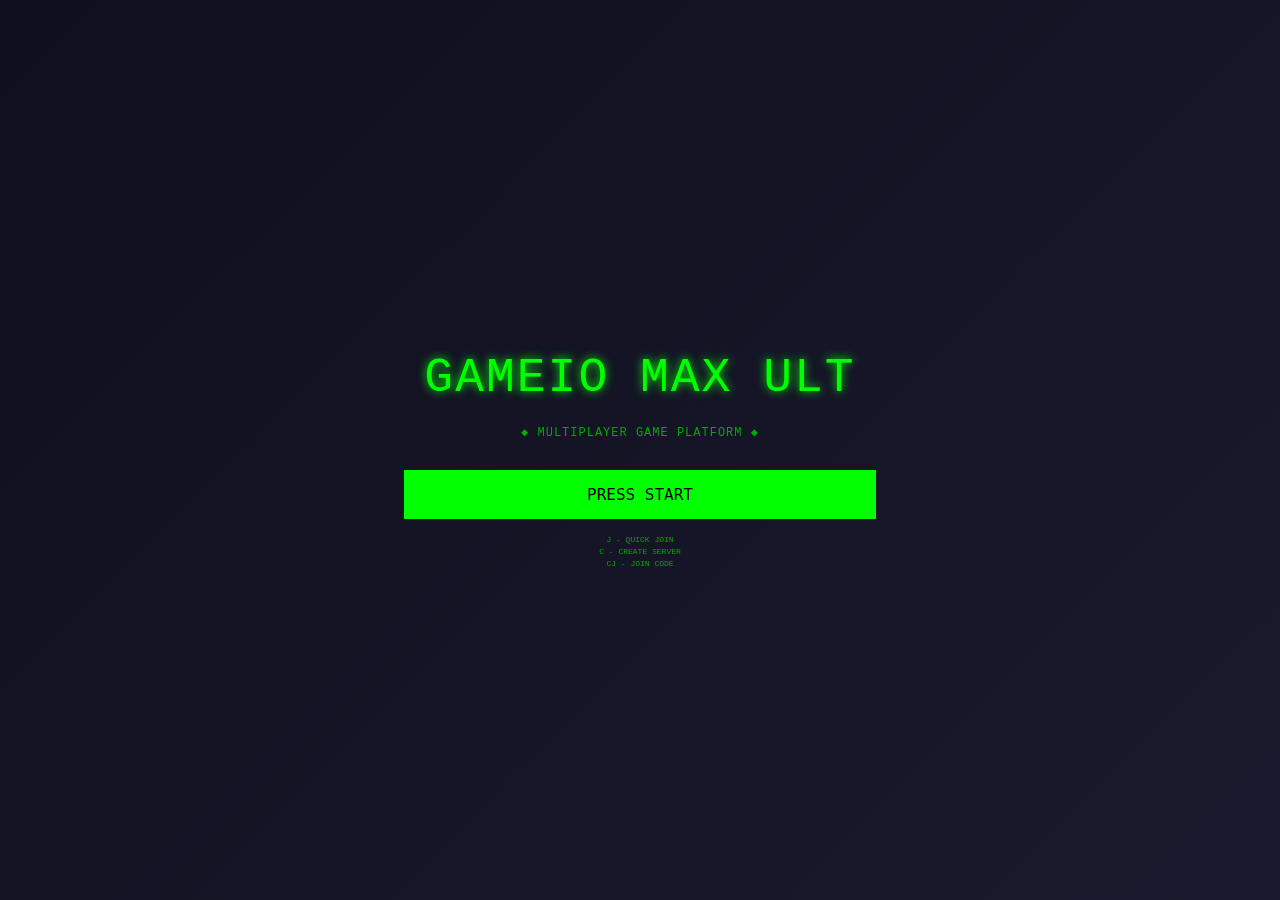
==== gameio-max-ult.html @ 3435a64a "Implement complete GameIO MAX ULT multiplayer game platform - Complete pixel retro interface with Pr" ====
<!DOCTYPE html>
<html lang="en">
<head>
  <meta charset="UTF-8">
  <meta name="viewport" content="width=device-width, initial-scale=1.0">
  <title>GameIO MAX ULT - Multiplayer Game Platform</title>
  <style>
    * { margin: 0; padding: 0; box-sizing: border-box; }

    body {
      font-family: 'Press Start 2P', 'Courier New', monospace;
      background: linear-gradient(135deg, #1a1a2e, #16213e);
      color: #00ff00;
      overflow: hidden;
      image-rendering: pixelated;
    }

    #boot {
      position: fixed;
      inset: 0;
      display: grid;
      place-items: center;
      background: linear-gradient(135deg, #0f0f1e, #1a1a2e);
      z-index: 1000;
      text-align: center;
      animation: fadeIn 0.5s;
    }

    .title {
      font-size: 48px;
      color: #00ff00;
      text-shadow: 0 0 10px #00ff00;
      margin: 20px;
      letter-spacing: 2px;
      animation: pulse 1s infinite;
    }

    .subtitle {
      font-size: 12px;
      color: #00aa00;
      margin: 10px;
      letter-spacing: 1px;
    }

    .button-grid {
      display: grid;
      gap: 10px;
      margin-top: 30px;
    }

    .start-btn {
      background: #00ff00;
      color: #000;
      border: 3px solid #00ff00;
      padding: 12px 24px;
      font-size: 16px;
      font-family: 'Press Start 2P', monospace;
      cursor: pointer;
      transition: all 0.2s;
    }

    .start-btn:hover {
      background: #000;
      color: #00ff00;
      box-shadow: 0 0 20px #00ff00;
    }

    .key-hint {
      font-size: 8px;
      color: #00aa00;
      margin-top: 15px;
      line-height: 1.5;
    }

    #game-container {
      display: none;
      width: 100vw;
      height: 100vh;
      background: linear-gradient(135deg, #0f0f1e, #1a1a2e);
    }

    /* Avatar Creator Screen */
    #avatar-creator {
      display: none;
      padding: 20px;
      color: #00ff00;
      border: 3px solid #00ff00;
      max-width: 600px;
      margin: 20px auto;
      background: rgba(0, 0, 0, 0.8);
    }

    .section-title {
      font-size: 14px;
      margin: 15px 0;
      text-shadow: 0 0 10px #00ff00;
      border-bottom: 2px solid #00ff00;
      padding-bottom: 5px;
    }

    .avatar-grid {
      display: grid;
      grid-template-columns: repeat(4, 1fr);
      gap: 10px;
      margin: 10px 0;
    }

    .avatar-item {
      background: #1a3a1a;
      border: 2px solid #00aa00;
      padding: 10px;
      text-align: center;
      cursor: pointer;
      font-size: 32px;
      transition: all 0.2s;
    }

    .avatar-item:hover {
      border-color: #00ff00;
      box-shadow: 0 0 10px #00ff00;
      background: #2a4a2a;
    }

    .avatar-item.selected {
      background: #00ff00;
      color: #000;
      border-color: #00ff00;
    }

    /* Car Selector */
    .car-grid {
      display: grid;
      grid-template-columns: repeat(3, 1fr);
      gap: 10px;
      margin: 10px 0;
    }

    .car-item {
      background: #1a3a1a;
      border: 2px solid #00aa00;
      padding: 10px;
      text-align: center;
      cursor: pointer;
      font-size: 24px;
      transition: all 0.2s;
    }

    .car-item:hover {
      border-color: #00ff00;
      box-shadow: 0 0 10px #00ff00;
    }

    .car-item.selected {
      background: #00ff00;
      color: #000;
      border-color: #00ff00;
    }

    /* Input Fields */
    input[type="text"] {
      background: #000;
      border: 2px solid #00ff00;
      color: #00ff00;
      padding: 8px;
      font-family: 'Press Start 2P', monospace;
      font-size: 12px;
      width: 100%;
      margin: 10px 0;
    }

    input[type="text"]:focus {
      outline: none;
      box-shadow: 0 0 10px #00ff00;
    }

    .next-btn {
      background: #00ff00;
      color: #000;
      border: 2px solid #00ff00;
      padding: 10px 20px;
      font-family: 'Press Start 2P', monospace;
      font-size: 12px;
      cursor: pointer;
      margin-top: 15px;
      width: 100%;
    }

    .next-btn:hover {
      background: #00aa00;
    }

    /* Game Screen */
    #game-screen {
      display: none;
      width: 100%;
      height: 100%;
      background: linear-gradient(135deg, #0f0f1e, #1a1a2e);
      position: relative;
      overflow: hidden;
    }

    .hud {
      position: fixed;
      top: 10px;
      left: 10px;
      color: #00ff00;
      font-size: 10px;
      background: rgba(0, 0, 0, 0.8);
      border: 2px solid #00ff00;
      padding: 10px;
      z-index: 100;
    }

    .player-name {
      font-size: 14px;
      margin: 5px 0;
    }

    .room-code {
      font-size: 16px;
      margin: 10px 0;
      text-shadow: 0 0 10px #00ff00;
    }

    #game-canvas {
      width: 100%;
      height: 100%;
      background: linear-gradient(135deg, #0f0f1e, #1a1a2e);
      image-rendering: pixelated;
    }

    .lobby-container {
      display: none;
      width: 100%;
      height: 100%;
      background: linear-gradient(135deg, #0f0f1e, #1a1a2e);
      padding: 20px;
      overflow-y: auto;
    }

    .lobby-title {
      font-size: 24px;
      color: #00ff00;
      text-shadow: 0 0 10px #00ff00;
      text-align: center;
      margin-bottom: 30px;
    }

    .games-grid {
      display: grid;
      grid-template-columns: repeat(auto-fit, minmax(150px, 1fr));
      gap: 15px;
    }

    .game-card {
      background: rgba(0, 255, 0, 0.1);
      border: 2px solid #00ff00;
      padding: 15px;
      text-align: center;
      cursor: pointer;
      transition: all 0.2s;
    }

    .game-card:hover {
      background: rgba(0, 255, 0, 0.2);
      box-shadow: 0 0 15px #00ff00;
    }

    .game-icon {
      font-size: 32px;
      margin: 10px 0;
    }

    .game-name {
      font-size: 12px;
      color: #00ff00;
      margin: 5px 0;
    }

    /* Leaderboard & Room System */
    #leaderboard {
      display: none;
      position: fixed;
      right: 20px;
      top: 20px;
      background: rgba(0, 0, 0, 0.9);
      border: 2px solid #00ff00;
      padding: 15px;
      max-width: 250px;
      color: #00ff00;
      font-size: 10px;
      z-index: 50;
    }

    .leaderboard-title {
      font-size: 12px;
      margin-bottom: 10px;
      text-shadow: 0 0 10px #00ff00;
      border-bottom: 1px solid #00ff00;
      padding-bottom: 5px;
    }

    .leaderboard-entry {
      margin: 5px 0;
      padding: 3px;
    }

    #trophy-display {
      display: none;
      position: fixed;
      bottom: 20px;
      right: 20px;
      background: rgba(0, 0, 0, 0.9);
      border: 2px solid #ffdd00;
      padding: 15px;
      text-align: center;
      color: #ffdd00;
      font-size: 10px;
      z-index: 50;
    }

    .trophy-icon {
      font-size: 32px;
      margin: 5px 0;
    }

    .trophy-text {
      font-size: 10px;
      color: #ffdd00;
    }

    .room-controls {
      display: none;
      position: fixed;
      left: 20px;
      bottom: 20px;
      background: rgba(0, 0, 0, 0.9);
      border: 2px solid #00ff00;
      padding: 15px;
      color: #00ff00;
      font-size: 10px;
      z-index: 50;
    }

    .room-btn {
      background: #00ff00;
      color: #000;
      border: 1px solid #00ff00;
      padding: 5px 10px;
      margin: 5px 0;
      cursor: pointer;
      font-family: 'Press Start 2P', monospace;
      font-size: 9px;
      width: 100%;
      transition: all 0.2s;
    }

    .room-btn:hover {
      background: #00aa00;
    }

    .modal {
      display: none;
      position: fixed;
      inset: 0;
      background: rgba(0, 0, 0, 0.9);
      z-index: 999;
      grid-place-items: center;
      border: 2px solid #00ff00;
    }

    .modal-content {
      background: #0f0f1e;
      border: 2px solid #00ff00;
      padding: 30px;
      text-align: center;
      color: #00ff00;
      max-width: 400px;
    }

    .modal-title {
      font-size: 16px;
      margin-bottom: 20px;
      text-shadow: 0 0 10px #00ff00;
    }

    .modal-input {
      background: #000;
      border: 2px solid #00ff00;
      color: #00ff00;
      padding: 10px;
      font-family: 'Press Start 2P', monospace;
      font-size: 12px;
      width: 100%;
      margin: 10px 0;
    }

    .modal-btn {
      background: #00ff00;
      color: #000;
      border: 2px solid #00ff00;
      padding: 10px 20px;
      font-family: 'Press Start 2P', monospace;
      cursor: pointer;
      margin: 10px 5px;
      transition: all 0.2s;
    }

    .modal-btn:hover {
      background: #00aa00;
    }

    @media (max-width: 768px) {
      #leaderboard {
        max-width: 200px;
        right: 10px;
        top: 10px;
        font-size: 8px;
      }

      #trophy-display {
        bottom: 10px;
        right: 10px;
        padding: 10px;
      }

      .room-controls {
        left: 10px;
        bottom: 10px;
        padding: 10px;
      }

      .games-grid {
        grid-template-columns: repeat(auto-fit, minmax(120px, 1fr));
        gap: 10px;
      }
    }

    @keyframes fadeIn {
      from { opacity: 0; }
      to { opacity: 1; }
    }

    @keyframes pulse {
      0%, 100% { text-shadow: 0 0 10px #00ff00; }
      50% { text-shadow: 0 0 20px #00ff00; }
    }

    @keyframes pixelShift {
      0% { transform: translate(0, 0); }
      25% { transform: translate(2px, 0); }
      50% { transform: translate(2px, 2px); }
      75% { transform: translate(0, 2px); }
      100% { transform: translate(0, 0); }
    }
  </style>
</head>
<body>
  <!-- Boot Screen -->
  <div id="boot">
    <div>
      <div class="title">GAMEIO MAX ULT</div>
      <div class="subtitle">◆ MULTIPLAYER GAME PLATFORM ◆</div>
      <div class="button-grid">
        <button class="start-btn" onclick="startGame()">PRESS START</button>
      </div>
      <div class="key-hint">
        J - QUICK JOIN<br>
        C - CREATE SERVER<br>
        CJ - JOIN CODE
      </div>
    </div>
  </div>

  <!-- Avatar Creator -->
  <div id="avatar-creator">
    <div class="section-title">▶ CHOOSE YOUR AVATAR</div>
    <div class="avatar-grid">
      <div class="avatar-item" onclick="selectAvatar(this, '😎')">😎</div>
      <div class="avatar-item" onclick="selectAvatar(this, '🤖')">🤖</div>
      <div class="avatar-item" onclick="selectAvatar(this, '👽')">👽</div>
      <div class="avatar-item" onclick="selectAvatar(this, '🎭')">🎭</div>
      <div class="avatar-item" onclick="selectAvatar(this, '🧟')">🧟</div>
      <div class="avatar-item" onclick="selectAvatar(this, '👾')">👾</div>
      <div class="avatar-item" onclick="selectAvatar(this, '🤡')">🤡</div>
      <div class="avatar-item" onclick="selectAvatar(this, '👹')">👹</div>
    </div>

    <div class="section-title">▶ CHOOSE YOUR CAR</div>
    <div class="car-grid">
      <div class="car-item" onclick="selectCar(this, '🚗')">🚗</div>
      <div class="car-item" onclick="selectCar(this, '🚕')">🚕</div>
      <div class="car-item" onclick="selectCar(this, '🚙')">🚙</div>
      <div class="car-item" onclick="selectCar(this, '🏎️')">🏎️</div>
      <div class="car-item" onclick="selectCar(this, '🚓')">🚓</div>
      <div class="car-item" onclick="selectCar(this, '🚐')">🚐</div>
    </div>

    <div class="section-title">▶ ENTER YOUR NAME</div>
    <input type="text" id="player-name" placeholder="YOUR NAME" maxlength="20">

    <button class="next-btn" onclick="proceedToGame()">START ADVENTURE ▶</button>
  </div>

  <!-- Lobby Screen -->
  <div class="lobby-container" id="lobby">
    <div class="lobby-title">◆ GAMEIO MAX ULT LOBBY ◆</div>
    <div style="text-align: center; color: #00ff00; margin-bottom: 30px; font-size: 12px;">
      "Oh No... I have to meet my friends!"
    </div>
    <div class="games-grid">
      <div class="game-card" onclick="startGameMode('fishana')">
        <div class="game-icon">🐠</div>
        <div class="game-name">FISHANA</div>
      </div>
      <div class="game-card" onclick="startGameMode('npat')">
        <div class="game-icon">📚</div>
        <div class="game-name">NAME PLACE ANIMAL</div>
      </div>
      <div class="game-card" onclick="startGameMode('charades')">
        <div class="game-icon">🎭</div>
        <div class="game-name">CHARADES</div>
      </div>
      <div class="game-card" onclick="startGameMode('cars')">
        <div class="game-icon">🏎️</div>
        <div class="game-name">CARS</div>
      </div>
      <div class="game-card" onclick="startGameMode('character')">
        <div class="game-icon">👤</div>
        <div class="game-name">CHARACTER</div>
      </div>
      <div class="game-card" onclick="startGameMode('badamsat')">
        <div class="game-icon">💣</div>
        <div class="game-name">BADAMSAT</div>
      </div>
      <div class="game-card" onclick="startGameMode('bluff')">
        <div class="game-icon">🎲</div>
        <div class="game-name">BLUFF</div>
      </div>
      <div class="game-card" onclick="startGameMode('ai')">
        <div class="game-icon">🤖</div>
        <div class="game-name">FUNNY AI</div>
      </div>
      <div class="game-card" onclick="startGameMode('facetalk')">
        <div class="game-icon">💬</div>
        <div class="game-name">FACETALK</div>
      </div>
    </div>
  </div>

  <!-- Game Screen -->
  <canvas id="game-canvas"></canvas>

  <div class="hud" id="hud" style="display: none;">
    <div class="player-name" id="player-info">Player: Guest</div>
    <div class="room-code" id="room-code">Room: XXXX</div>
    <div style="color: #00aa00; font-size: 8px; margin-top: 5px;">ESC - BACK TO LOBBY</div>
  </div>

  <!-- Leaderboard -->
  <div id="leaderboard">
    <div class="leaderboard-title">⭐ LEADERBOARD ⭐</div>
    <div class="leaderboard-entry">1. YOU - 1000</div>
    <div class="leaderboard-entry">2. PLAYER2 - 850</div>
    <div class="leaderboard-entry">3. PLAYER3 - 720</div>
    <div class="leaderboard-entry">4. PLAYER4 - 650</div>
    <div class="leaderboard-entry">5. PLAYER5 - 500</div>
  </div>

  <!-- Trophy Display -->
  <div id="trophy-display">
    <div class="trophy-icon">🏆</div>
    <div class="trophy-text">YOU ARE CHAMPION!</div>
    <div style="font-size: 9px; color: #00ff00; margin-top: 5px;">"Keep being awesome!"</div>
  </div>

  <!-- Room Controls -->
  <div class="room-controls" id="room-controls">
    <div style="margin-bottom: 10px; text-shadow: 0 0 10px #00ff00;">ROOM MODE</div>
    <button class="room-btn" onclick="quickJoin()">QUICK JOIN (J)</button>
    <button class="room-btn" onclick="createServer()">CREATE SERVER (C)</button>
    <button class="room-btn" onclick="joinWithCode()">JOIN CODE (CJ)</button>
  </div>

  <!-- Quick Join Modal -->
  <div class="modal" id="quickJoinModal">
    <div class="modal-content">
      <div class="modal-title">◆ QUICK JOIN ◆</div>
      <input type="text" class="modal-input" id="joinCode" placeholder="ROOM CODE" maxlength="6">
      <div style="font-size: 10px; margin: 10px 0;">Finding servers...</div>
      <button class="modal-btn" onclick="confirmJoin()">JOIN</button>
      <button class="modal-btn" onclick="closeModal('quickJoinModal')">CANCEL</button>
    </div>
  </div>

  <!-- Create Server Modal -->
  <div class="modal" id="createServerModal">
    <div class="modal-content">
      <div class="modal-title">◆ CREATE SERVER ◆</div>
      <div style="font-size: 12px; margin: 20px 0; text-shadow: 0 0 10px #00ff00;">
        Room Code: <span id="newRoomCode">XXXX</span>
      </div>
      <div style="font-size: 10px; margin: 10px 0;">Waiting for players...</div>
      <button class="modal-btn" onclick="startWithCode()">START GAME</button>
      <button class="modal-btn" onclick="closeModal('createServerModal')">CANCEL</button>
    </div>
  </div>

  <!-- Join Code Modal -->
  <div class="modal" id="joinCodeModal">
    <div class="modal-content">
      <div class="modal-title">◆ JOIN ROOM ◆</div>
      <input type="text" class="modal-input" id="codeInput" placeholder="ROOM CODE" maxlength="6">
      <button class="modal-btn" onclick="confirmJoinCode()">JOIN</button>
      <button class="modal-btn" onclick="closeModal('joinCodeModal')">CANCEL</button>
    </div>
  </div>

  <script>
    // Game State
    let gameState = {
      playerName: '',
      avatar: '',
      car: '',
      roomCode: generateRoomCode(),
      currentGame: null,
      selectedAvatar: null,
      selectedCar: null
    };

    // Audio (Kenny G Songbird)
    let audioContext = null;
    let currentAudio = null;

    function generateRoomCode() {
      return Math.random().toString(36).substring(2, 8).toUpperCase();
    }

    function startGame() {
      document.getElementById('boot').style.display = 'none';
      document.getElementById('avatar-creator').style.display = 'block';
    }

    function selectAvatar(element, emoji) {
      document.querySelectorAll('.avatar-item').forEach(el => el.classList.remove('selected'));
      element.classList.add('selected');
      gameState.avatar = emoji;
      gameState.selectedAvatar = element;
    }

    function selectCar(element, emoji) {
      document.querySelectorAll('.car-item').forEach(el => el.classList.remove('selected'));
      element.classList.add('selected');
      gameState.car = emoji;
      gameState.selectedCar = element;
    }

    function proceedToGame() {
      const name = document.getElementById('player-name').value.trim();

      if (!name) {
        alert('Please enter your name!');
        return;
      }

      if (!gameState.avatar) {
        alert('Please choose an avatar!');
        return;
      }

      if (!gameState.car) {
        alert('Please choose a car!');
        return;
      }

      gameState.playerName = name;

      // Play Kenny G Songbird audio (if available)
      playTransitionMusic();

      // Hide avatar creator and show lobby
      document.getElementById('avatar-creator').style.display = 'none';
      document.getElementById('lobby').style.display = 'block';
      document.getElementById('hud').style.display = 'block';

      // Update HUD
      document.getElementById('player-info').textContent = `${gameState.avatar} ${gameState.playerName}`;
      document.getElementById('room-code').textContent = `Room: ${gameState.roomCode}`;

      // Animate in
      animateStartupSequence();
    }

    function playTransitionMusic() {
      // Kenny G Songbird would play here
      // Using the existing MP3 file: 'Kenny G - Songbird (Offiical Video).mp3'
      const audio = new Audio('Kenny G - Songbird (Offiical Video).mp3');
      audio.volume = 0.5;
      audio.play().catch(e => console.log('Audio playback failed:', e));
    }

    function animateStartupSequence() {
      // Simulate driving from parking lot to lobby
      const canvas = document.getElementById('game-canvas');
      const ctx = canvas.getContext('2d');

      canvas.width = window.innerWidth;
      canvas.height = window.innerHeight;

      let progress = 0;
      const duration = 3000; // 3 seconds
      const startTime = Date.now();

      function animate() {
        const elapsed = Date.now() - startTime;
        progress = Math.min(elapsed / duration, 1);

        ctx.fillStyle = '#0f0f1e';
        ctx.fillRect(0, 0, canvas.width, canvas.height);

        // Draw simple pixel car
        ctx.fillStyle = '#00ff00';
        ctx.fillRect(canvas.width / 2 - 20 + progress * 100, canvas.height / 2 - 10, 40, 20);

        // Draw road
        ctx.strokeStyle = '#00ff00';
        ctx.lineWidth = 2;
        ctx.beginPath();
        ctx.moveTo(0, canvas.height / 2);
        ctx.lineTo(canvas.width, canvas.height / 2);
        ctx.stroke();

        // Status text
        ctx.fillStyle = '#00ff00';
        ctx.font = '12px Press Start 2P';
        ctx.fillText('Driving to lobby...', 20, 30);
        ctx.fillText(`${gameState.avatar} ${gameState.playerName}`, 20, 60);

        if (progress < 1) {
          requestAnimationFrame(animate);
        } else {
          canvas.style.display = 'none';
          // Show lobby content
        }
      }

      animate();
    }

    function startGameMode(gameName) {
      gameState.currentGame = gameName;

      // Hide lobby and show game screen
      document.getElementById('lobby').style.display = 'none';

      const canvas = document.getElementById('game-canvas');
      canvas.style.display = 'block';
      canvas.width = window.innerWidth;
      canvas.height = window.innerHeight;

      // Initialize appropriate game
      switch(gameName.toLowerCase()) {
        case 'fishana': initFishana(); break;
        case 'npat': initNamePlaceAnimal(); break;
        case 'charades': initCharades(); break;
        case 'cars': initCarsGame(); break;
        case 'character': initCharacterGame(); break;
        case 'badamsat': initBadamsat(); break;
        case 'bluff': initBluff(); break;
        case 'ai': initFunnyAI(); break;
        case 'facetalk': initFaceTalk(); break;
        default: initDefaultGame();
      }
    }

    // ===== FISHANA =====
    function initFishana() {
      const canvas = document.getElementById('game-canvas');
      const ctx = canvas.getContext('2d');

      const fishes = ['🐠', '🐡', '🐟', '🦈', '🐙', '🦑', '🦐', '🦞'];
      let score = 0;
      let timer = 30;

      function drawGame() {
        ctx.fillStyle = '#0f0f1e';
        ctx.fillRect(0, 0, canvas.width, canvas.height);

        ctx.fillStyle = '#00ff00';
        ctx.font = 'bold 20px Press Start 2P';
        ctx.textAlign = 'center';
        ctx.fillText('FISHANA - TAP FISH!', canvas.width / 2, 40);
        ctx.font = '14px Press Start 2P';
        ctx.fillText(`SCORE: ${score} | TIME: ${timer}s`, canvas.width / 2, 80);

        // Draw fish grid
        const gridSize = 60;
        const startX = 50;
        const startY = 120;
        for (let i = 0; i < 3; i++) {
          for (let j = 0; j < 4; j++) {
            const x = startX + j * (gridSize + 20);
            const y = startY + i * (gridSize + 20);
            const fish = fishes[Math.floor(Math.random() * fishes.length)];
            ctx.font = '40px Arial';
            ctx.fillText(fish, x, y);
          }
        }

        ctx.fillStyle = '#00aa00';
        ctx.font = '12px Press Start 2P';
        ctx.textAlign = 'left';
        ctx.fillText('Press ESC to exit', 20, canvas.height - 20);
      }

      const gameInterval = setInterval(() => {
        timer--;
        drawGame();
        if (timer <= 0) {
          clearInterval(gameInterval);
          endGame(`FISHANA COMPLETE!\nFinal Score: ${score}`);
        }
      }, 1000);

      drawGame();

      // Click handler
      canvas.onclick = () => {
        score += Math.floor(Math.random() * 10) + 1;
        drawGame();
      };
    }

    // ===== NAME PLACE ANIMAL THING =====
    function initNamePlaceAnimal() {
      const canvas = document.getElementById('game-canvas');
      const ctx = canvas.getContext('2d');

      const categories = [
        { name: 'NAME', letter: 'A' },
        { name: 'PLACE', letter: 'B' },
        { name: 'ANIMAL', letter: 'C' },
        { name: 'THING', letter: 'D' }
      ];

      let roundCount = 1;
      let playerAnswers = {};

      function drawGame() {
        ctx.fillStyle = '#0f0f1e';
        ctx.fillRect(0, 0, canvas.width, canvas.height);

        ctx.fillStyle = '#00ff00';
        ctx.font = 'bold 20px Press Start 2P';
        ctx.textAlign = 'center';
        ctx.fillText('NAME PLACE ANIMAL THING', canvas.width / 2, 40);
        ctx.font = '14px Press Start 2P';
        ctx.fillText(`ROUND ${roundCount}/5`, canvas.width / 2, 80);

        let y = 130;
        categories.forEach((cat, idx) => {
          ctx.font = '14px Press Start 2P';
          ctx.fillText(`${cat.name}:`, canvas.width / 2, y);
          y += 40;
        });

        ctx.fillStyle = '#00aa00';
        ctx.font = '12px Press Start 2P';
        ctx.fillText('Type answers and press ENTER', canvas.width / 2, canvas.height - 40);
        ctx.fillText('Press ESC to exit', canvas.width / 2, canvas.height - 20);
      }

      drawGame();
      roundCount++;
      if (roundCount > 5) {
        setTimeout(() => endGame('NAME PLACE ANIMAL THING COMPLETE!'), 2000);
      }
    }

    // ===== CHARADES =====
    function initCharades() {
      const canvas = document.getElementById('game-canvas');
      const ctx = canvas.getContext('2d');

      const prompts = [
        'DANCING ROBOT',
        'SLIPPERY PENGUIN',
        'FLYING SUPERHERO',
        'JUMPING RABBIT',
        'SLEEPING CAT',
        'SWIMMING FISH',
        'CRYING BABY',
        'ANGRY DINOSAUR'
      ];

      let currentPrompt = prompts[Math.floor(Math.random() * prompts.length)];
      let guessed = false;

      function drawGame() {
        ctx.fillStyle = '#0f0f1e';
        ctx.fillRect(0, 0, canvas.width, canvas.height);

        ctx.fillStyle = '#00ff00';
        ctx.font = 'bold 20px Press Start 2P';
        ctx.textAlign = 'center';
        ctx.fillText('CHARADES', canvas.width / 2, 40);

        ctx.font = '14px Press Start 2P';
        ctx.fillText('GUESS THE ACTION!', canvas.width / 2, 100);

        if (!guessed) {
          ctx.fillStyle = '#00ff00';
          ctx.font = '48px Arial';
          ctx.fillText('🎭', canvas.width / 2, 200);
        }

        ctx.fillStyle = '#00aa00';
        ctx.font = '12px Press Start 2P';
        ctx.fillText('Type your guess and press ENTER', canvas.width / 2, canvas.height - 40);
        ctx.fillText('Press ESC to exit', canvas.width / 2, canvas.height - 20);
      }

      drawGame();

      document.addEventListener('keydown', function charadesHandler(e) {
        if (e.key === 'Enter') {
          guessed = true;
          drawGame();
          setTimeout(() => {
            document.removeEventListener('keydown', charadesHandler);
            endGame(`CHARADES ROUND COMPLETE!\nAnswer: ${currentPrompt}`);
          }, 1500);
        }
      });
    }

    // ===== CARS =====
    function initCarsGame() {
      const canvas = document.getElementById('game-canvas');
      const ctx = canvas.getContext('2d');

      let playerX = canvas.width / 2;
      let playerY = canvas.height - 100;
      let gameRunning = true;
      let score = 0;

      function drawGame() {
        ctx.fillStyle = '#0f0f1e';
        ctx.fillRect(0, 0, canvas.width, canvas.height);

        // Road
        ctx.fillStyle = '#333';
        ctx.fillRect(0, 0, canvas.width, canvas.height);

        // Road lines
        ctx.strokeStyle = '#00ff00';
        ctx.lineWidth = 2;
        for (let i = 0; i < canvas.height; i += 40) {
          ctx.beginPath();
          ctx.moveTo(canvas.width / 2, i);
          ctx.lineTo(canvas.width / 2, i + 20);
          ctx.stroke();
        }

        // Draw player car
        ctx.fillStyle = '#00ff00';
        ctx.fillRect(playerX - 20, playerY, 40, 30);

        ctx.fillStyle = '#00ff00';
        ctx.font = 'bold 16px Press Start 2P';
        ctx.textAlign = 'center';
        ctx.fillText(`CARS - DODGE!`, canvas.width / 2, 40);
        ctx.font = '12px Press Start 2P';
        ctx.fillText(`SCORE: ${score}`, canvas.width / 2, 70);

        ctx.fillStyle = '#00aa00';
        ctx.font = '12px Press Start 2P';
        ctx.fillText('Arrow keys to move | ESC to exit', canvas.width / 2, canvas.height - 20);
      }

      function gameLoop() {
        drawGame();
        score += 1;
        if (gameRunning) {
          requestAnimationFrame(gameLoop);
        }
      }

      document.addEventListener('keydown', function carsHandler(e) {
        if (e.key === 'ArrowLeft') playerX = Math.max(50, playerX - 20);
        if (e.key === 'ArrowRight') playerX = Math.min(canvas.width - 50, playerX + 20);
      });

      gameLoop();
    }

    // ===== CHARACTER GAME =====
    function initCharacterGame() {
      const canvas = document.getElementById('game-canvas');
      const ctx = canvas.getContext('2d');

      const characters = [
        '😎', '🤖', '👽', '🎭', '🧟', '👾', '🤡', '👹',
        '👨‍🎤', '👩‍🎨', '🧙', '🏃', '🤸', '⛹️'
      ];

      let selectedCharacters = [];

      function drawGame() {
        ctx.fillStyle = '#0f0f1e';
        ctx.fillRect(0, 0, canvas.width, canvas.height);

        ctx.fillStyle = '#00ff00';
        ctx.font = 'bold 20px Press Start 2P';
        ctx.textAlign = 'center';
        ctx.fillText('CHARACTER BUILDER', canvas.width / 2, 40);

        ctx.font = '14px Press Start 2P';
        ctx.fillText('Select your character!', canvas.width / 2, 90);

        let x = 50;
        let y = 140;
        let col = 0;
        characters.forEach((char, idx) => {
          ctx.font = '36px Arial';
          ctx.fillText(char, x, y);
          x += 80;
          col++;
          if (col === 6) {
            col = 0;
            x = 50;
            y += 80;
          }
        });

        ctx.fillStyle = '#00aa00';
        ctx.font = '12px Press Start 2P';
        ctx.fillText('Press ESC to exit', canvas.width / 2, canvas.height - 20);
      }

      drawGame();
      setTimeout(() => endGame('CHARACTER SELECTED!'), 3000);
    }

    // ===== BADAMSAT =====
    function initBadamsat() {
      const canvas = document.getElementById('game-canvas');
      const ctx = canvas.getContext('2d');

      let revealed = 0;
      let total = 12;

      function drawGame() {
        ctx.fillStyle = '#0f0f1e';
        ctx.fillRect(0, 0, canvas.width, canvas.height);

        ctx.fillStyle = '#00ff00';
        ctx.font = 'bold 20px Press Start 2P';
        ctx.textAlign = 'center';
        ctx.fillText('BADAMSAT', canvas.width / 2, 40);

        ctx.font = '14px Press Start 2P';
        ctx.fillText(`REVEALED: ${revealed}/${total}`, canvas.width / 2, 90);

        // Draw boxes
        for (let i = 0; i < 3; i++) {
          for (let j = 0; j < 4; j++) {
            const x = 100 + j * 120;
            const y = 160 + i * 100;
            ctx.fillStyle = revealed > i * 4 + j ? '#00aa00' : '#00ff00';
            ctx.fillRect(x, y, 80, 60);
            ctx.fillStyle = '#0f0f1e';
            ctx.font = '30px Arial';
            if (Math.random() > 0.8) {
              ctx.fillText('💣', x + 25, y + 45);
            }
          }
        }

        ctx.fillStyle = '#00aa00';
        ctx.font = '12px Press Start 2P';
        ctx.fillText('Click boxes to reveal | ESC to exit', canvas.width / 2, canvas.height - 20);
      }

      drawGame();

      canvas.onclick = () => {
        revealed++;
        if (revealed >= total) {
          setTimeout(() => endGame('BADAMSAT COMPLETE!'), 500);
        } else {
          drawGame();
        }
      };
    }

    // ===== BLUFF =====
    function initBluff() {
      const canvas = document.getElementById('game-canvas');
      const ctx = canvas.getContext('2d');

      const truth = Math.random() > 0.5;

      function drawGame() {
        ctx.fillStyle = '#0f0f1e';
        ctx.fillRect(0, 0, canvas.width, canvas.height);

        ctx.fillStyle = '#00ff00';
        ctx.font = 'bold 20px Press Start 2P';
        ctx.textAlign = 'center';
        ctx.fillText('BLUFF', canvas.width / 2, 40);

        ctx.font = '16px Press Start 2P';
        ctx.fillText('Is this TRUE or BLUFF?', canvas.width / 2, 120);

        ctx.font = '14px Press Start 2P';
        ctx.fillText('A cat has 9 lives!', canvas.width / 2, 200);

        ctx.font = '12px Press Start 2P';
        ctx.fillText('T - TRUE | B - BLUFF | ESC - EXIT', canvas.width / 2, canvas.height - 20);
      }

      drawGame();

      document.addEventListener('keydown', function bluffHandler(e) {
        if (e.key.toUpperCase() === 'T' || e.key.toUpperCase() === 'B') {
          const correct = (e.key.toUpperCase() === 'T') === truth;
          document.removeEventListener('keydown', bluffHandler);
          endGame(correct ? 'CORRECT!' : 'WRONG!');
        }
      });
    }

    // ===== FUNNY AI =====
    function initFunnyAI() {
      const canvas = document.getElementById('game-canvas');
      const ctx = canvas.getContext('2d');

      const responses = [
        'AI: WHY DID CHICKEN CROSS ROAD?',
        'AI: BEEP BOOP BEEP!',
        'AI: I AM LEARNING...',
        'AI: THAT IS FUNNY!',
        'AI: ERROR 404: HUMOR NOT FOUND'
      ];

      let currentResponse = responses[Math.floor(Math.random() * responses.length)];

      function drawGame() {
        ctx.fillStyle = '#0f0f1e';
        ctx.fillRect(0, 0, canvas.width, canvas.height);

        ctx.fillStyle = '#00ff00';
        ctx.font = 'bold 20px Press Start 2P';
        ctx.textAlign = 'center';
        ctx.fillText('FUNNY AI', canvas.width / 2, 40);

        ctx.font = '16px Press Start 2P';
        ctx.fillText(currentResponse, canvas.width / 2, 150);

        ctx.font = '36px Arial';
        ctx.fillText('🤖', canvas.width / 2, 250);

        ctx.fillStyle = '#00aa00';
        ctx.font = '12px Press Start 2P';
        ctx.fillText('Type your joke! Press ENTER | ESC to exit', canvas.width / 2, canvas.height - 20);
      }

      drawGame();
      setTimeout(() => endGame('AI LAUGHED!'), 3000);
    }

    // ===== FACETALK =====
    function initFaceTalk() {
      const canvas = document.getElementById('game-canvas');
      const ctx = canvas.getContext('2d');

      const emotions = ['😂', '😍', '😡', '🤔', '😴'];
      let currentEmotion = emotions[Math.floor(Math.random() * emotions.length)];

      function drawGame() {
        ctx.fillStyle = '#0f0f1e';
        ctx.fillRect(0, 0, canvas.width, canvas.height);

        ctx.fillStyle = '#00ff00';
        ctx.font = 'bold 20px Press Start 2P';
        ctx.textAlign = 'center';
        ctx.fillText('FACETALK', canvas.width / 2, 40);

        ctx.font = '16px Press Start 2P';
        ctx.fillText('Match the emotion!', canvas.width / 2, 120);

        ctx.font = '80px Arial';
        ctx.fillText(currentEmotion, canvas.width / 2 - 40, 220);

        ctx.fillStyle = '#00aa00';
        ctx.font = '12px Press Start 2P';
        ctx.fillText('Make the same face! Press ESC to exit', canvas.width / 2, canvas.height - 20);
      }

      drawGame();
      setTimeout(() => endGame('EMOTION MATCHED!'), 3000);
    }

    // ===== DEFAULT GAME =====
    function initDefaultGame() {
      const canvas = document.getElementById('game-canvas');
      const ctx = canvas.getContext('2d');

      ctx.fillStyle = '#0f0f1e';
      ctx.fillRect(0, 0, canvas.width, canvas.height);

      ctx.fillStyle = '#00ff00';
      ctx.font = '24px Press Start 2P';
      ctx.textAlign = 'center';
      ctx.fillText('GAME LOADING...', canvas.width / 2, canvas.height / 2);
      ctx.font = '12px Press Start 2P';
      ctx.fillText('Press ESC to return to lobby', canvas.width / 2, canvas.height / 2 + 50);

      setTimeout(() => endGame('Game ended!'), 2000);
    }

    function endGame(message) {
      document.getElementById('game-canvas').style.display = 'none';
      document.getElementById('lobby').style.display = 'block';
      gameState.currentGame = null;

      // Reset canvas onclick
      document.getElementById('game-canvas').onclick = null;
    }

    // ===== ROOM & MODAL FUNCTIONS =====
    function openModal(modalId) {
      document.getElementById(modalId).style.display = 'grid';
    }

    function closeModal(modalId) {
      document.getElementById(modalId).style.display = 'none';
    }

    function quickJoin() {
      openModal('quickJoinModal');
    }

    function createServer() {
      const newCode = generateRoomCode();
      document.getElementById('newRoomCode').textContent = newCode;
      gameState.roomCode = newCode;
      openModal('createServerModal');
    }

    function joinWithCode() {
      openModal('joinCodeModal');
    }

    function confirmJoin() {
      const code = document.getElementById('joinCode').value.trim();
      if (code.length === 6) {
        gameState.roomCode = code;
        closeModal('quickJoinModal');
        // Show success message
        alert(`Joined room: ${code}`);
      } else {
        alert('Please enter a valid room code (6 characters)');
      }
    }

    function confirmJoinCode() {
      const code = document.getElementById('codeInput').value.trim();
      if (code.length === 6) {
        gameState.roomCode = code;
        closeModal('joinCodeModal');
        alert(`Joined room: ${code}`);
      } else {
        alert('Please enter a valid room code (6 characters)');
      }
    }

    function startWithCode() {
      closeModal('createServerModal');
      alert('Server created! Waiting for players...');
    }

    function updateLeaderboard() {
      const lb = document.getElementById('leaderboard');
      if (lb.style.display === 'none') {
        lb.style.display = 'block';
      }
    }

    function showTrophy() {
      const trophy = document.getElementById('trophy-display');
      if (trophy.style.display === 'none') {
        trophy.style.display = 'block';
        setTimeout(() => {
          trophy.style.display = 'none';
        }, 5000);
      }
    }

    function toggleRoomControls() {
      const controls = document.getElementById('room-controls');
      controls.style.display = controls.style.display === 'none' ? 'block' : 'none';
    }

    // Keyboard shortcuts
    let keyBuffer = '';
    document.addEventListener('keydown', (e) => {
      keyBuffer += e.key.toUpperCase();
      if (keyBuffer.length > 2) keyBuffer = keyBuffer.slice(-2);

      if (e.key === 'j' || e.key === 'J') {
        quickJoin();
      }
      if (e.key === 'c' || e.key === 'C') {
        if (keyBuffer === 'CJ') {
          joinWithCode();
          keyBuffer = '';
        } else {
          createServer();
        }
      }
      if (e.key === 'Escape') {
        // Close modals
        document.querySelectorAll('.modal').forEach(m => m.style.display = 'none');
        keyBuffer = '';

        if (gameState.currentGame) {
          gameState.currentGame = null;
          document.getElementById('game-canvas').style.display = 'none';
          document.getElementById('lobby').style.display = 'block';
        }
      }

      // Reset buffer after 500ms
      setTimeout(() => { if (keyBuffer === 'C') keyBuffer = ''; }, 500);
    });

    // Window resize
    window.addEventListener('resize', () => {
      const canvas = document.getElementById('game-canvas');
      if (canvas.style.display !== 'none') {
        canvas.width = window.innerWidth;
        canvas.height = window.innerHeight;
      }
    });
  </script>
</body>
</html>
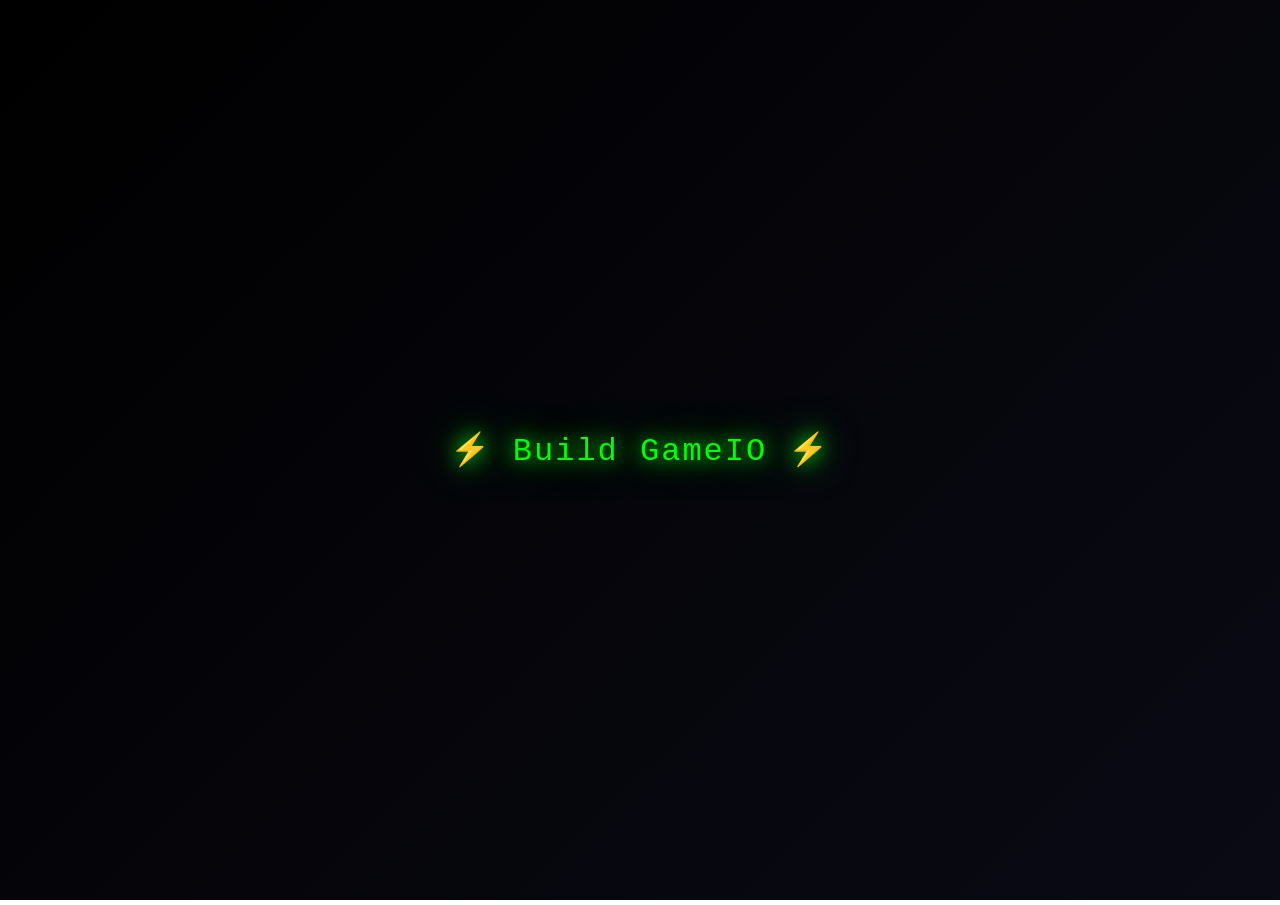
==== commit 1673a8eb: "Enhance GameIO MAX ULT with immersive narrative gameplay Complete redesign with new features: ✨ Buil" ====
--- a/gameio-max-ult.html
+++ b/gameio-max-ult.html
@@ -2,17 +2,45 @@
 <html lang="en">
 <head>
   <meta charset="UTF-8">
-  <meta name="viewport" content="width=device-width, initial-scale=1.0">
+  <meta name="viewport" content="width=device-width, initial-scale=1.0, viewport-fit=cover">
+  <meta name="apple-mobile-web-app-capable" content="yes">
+  <meta name="apple-mobile-web-app-status-bar-style" content="black-translucent">
+  <meta name="theme-color" content="#0f0f1e">
   <title>GameIO MAX ULT - Multiplayer Game Platform</title>
   <style>
     * { margin: 0; padding: 0; box-sizing: border-box; }
 
-    body {
+    html, body {
+      margin: 0;
+      padding: 0;
+      width: 100%;
+      height: 100%;
       font-family: 'Press Start 2P', 'Courier New', monospace;
-      background: linear-gradient(135deg, #1a1a2e, #16213e);
+      background: linear-gradient(135deg, #0a0a15, #1a1a2e);
       color: #00ff00;
       overflow: hidden;
       image-rendering: pixelated;
+      touch-action: manipulation;
+    }
+
+    /* Build GameIO Screen */
+    #buildScreen {
+      position: fixed;
+      inset: 0;
+      display: grid;
+      place-items: center;
+      background: linear-gradient(135deg, #000000, #0a0a15);
+      z-index: 1001;
+      text-align: center;
+      animation: fadeIn 0.8s;
+    }
+
+    .build-text {
+      font-size: 32px;
+      color: #00ff00;
+      text-shadow: 0 0 20px #00ff00, 0 0 40px #00aa00;
+      letter-spacing: 2px;
+      animation: buildPulse 1.5s infinite;
     }
 
     #boot {
@@ -24,6 +52,59 @@
       z-index: 1000;
       text-align: center;
       animation: fadeIn 0.5s;
+    }
+
+    /* Elevator Transition */
+    #elevatorScreen {
+      position: fixed;
+      inset: 0;
+      display: none;
+      grid-place-items: center;
+      background: linear-gradient(135deg, #1a1a2e, #0f0f1e);
+      z-index: 900;
+      text-align: center;
+    }
+
+    .elevator {
+      width: 200px;
+      height: 300px;
+      border: 3px solid #00ff00;
+      background: #1a1a2e;
+      box-shadow: 0 0 30px #00ff00;
+      position: relative;
+      margin: 20px auto;
+      animation: elevatorOpen 2s ease-in-out;
+    }
+
+    .elevator-door {
+      position: absolute;
+      height: 100%;
+      width: 50%;
+      background: #2a2a3e;
+      border: 2px solid #00ff00;
+      top: 0;
+    }
+
+    .elevator-door.left { left: 0; }
+    .elevator-door.right { right: 0; }
+
+    .elevator-door.opening.left {
+      animation: doorOpenLeft 1.5s ease-out forwards;
+    }
+
+    .elevator-door.opening.right {
+      animation: doorOpenRight 1.5s ease-out forwards;
+    }
+
+    .elevator-text {
+      position: absolute;
+      width: 100%;
+      text-align: center;
+      color: #00ff00;
+      font-size: 14px;
+      top: 50%;
+      transform: translateY(-50%);
+      z-index: 10;
     }
 
     .title {
@@ -229,6 +310,7 @@
       image-rendering: pixelated;
     }
 
+    /* Lobby with Visual Elements */
     .lobby-container {
       display: none;
       width: 100%;
@@ -236,6 +318,14 @@
       background: linear-gradient(135deg, #0f0f1e, #1a1a2e);
       padding: 20px;
       overflow-y: auto;
+      position: relative;
+    }
+
+    .lobby-scene {
+      width: 100%;
+      max-width: 800px;
+      margin: 0 auto;
+      text-align: center;
     }
 
     .lobby-title {
@@ -243,7 +333,90 @@
       color: #00ff00;
       text-shadow: 0 0 10px #00ff00;
       text-align: center;
-      margin-bottom: 30px;
+      margin-bottom: 10px;
+    }
+
+    .lobby-subtitle {
+      font-size: 12px;
+      color: #00aa00;
+      margin-bottom: 20px;
+    }
+
+    /* Visual Lobby Elements */
+    .lobby-furniture {
+      margin: 30px 0;
+      font-size: 48px;
+      letter-spacing: 10px;
+      animation: furnitureFloat 2s ease-in-out infinite;
+    }
+
+    .sofa { animation-delay: 0s; }
+    .ottoman { animation-delay: 0.5s; }
+    .elevator-lobby { animation-delay: 1s; }
+
+    /* Parking Lot Screen */
+    #parkingLot {
+      display: none;
+      width: 100%;
+      height: 100%;
+      background: linear-gradient(135deg, #1a2540, #0a1520);
+      padding: 20px;
+      text-align: center;
+      overflow-y: auto;
+    }
+
+    .parking-scene {
+      margin-top: 20px;
+    }
+
+    .player-car {
+      font-size: 48px;
+      margin: 20px 0;
+      animation: carBounce 1s ease-in-out infinite;
+    }
+
+    .player-name-tag {
+      font-size: 14px;
+      color: #00ff00;
+      text-shadow: 0 0 10px #00ff00;
+      margin-top: 10px;
+      padding: 10px;
+      background: rgba(0, 255, 0, 0.1);
+      border: 1px solid #00ff00;
+      border-radius: 5px;
+    }
+
+    .friends-list {
+      margin: 30px auto;
+      max-width: 600px;
+      text-align: left;
+    }
+
+    .friends-title {
+      font-size: 14px;
+      color: #00ff00;
+      margin-bottom: 10px;
+      text-align: center;
+    }
+
+    .friend-item {
+      background: rgba(0, 255, 0, 0.05);
+      border: 1px solid #00aa00;
+      padding: 8px;
+      margin: 5px 0;
+      border-radius: 4px;
+      font-size: 10px;
+    }
+
+    .message-banner {
+      font-size: 14px;
+      color: #ff6600;
+      text-shadow: 0 0 10px #ff6600;
+      margin: 20px 0;
+      padding: 15px;
+      background: rgba(255, 102, 0, 0.1);
+      border: 2px solid #ff6600;
+      border-radius: 8px;
     }
 
     .games-grid {
@@ -446,6 +619,17 @@
       50% { text-shadow: 0 0 20px #00ff00; }
     }
 
+    @keyframes buildPulse {
+      0%, 100% {
+        text-shadow: 0 0 20px #00ff00, 0 0 40px #00aa00;
+        transform: scale(1);
+      }
+      50% {
+        text-shadow: 0 0 40px #00ff00, 0 0 80px #00ff00;
+        transform: scale(1.05);
+      }
+    }
+
     @keyframes pixelShift {
       0% { transform: translate(0, 0); }
       25% { transform: translate(2px, 0); }
@@ -453,9 +637,54 @@
       75% { transform: translate(0, 2px); }
       100% { transform: translate(0, 0); }
     }
+
+    @keyframes elevatorOpen {
+      0% { opacity: 0; transform: scale(0.8); }
+      100% { opacity: 1; transform: scale(1); }
+    }
+
+    @keyframes doorOpenLeft {
+      from { transform: translateX(0); }
+      to { transform: translateX(-100%); }
+    }
+
+    @keyframes doorOpenRight {
+      from { transform: translateX(0); }
+      to { transform: translateX(100%); }
+    }
+
+    @keyframes furnitureFloat {
+      0%, 100% { transform: translateY(0); }
+      50% { transform: translateY(-10px); }
+    }
+
+    @keyframes carBounce {
+      0%, 100% { transform: translateY(0); }
+      50% { transform: translateY(-15px); }
+    }
+
+    @keyframes lightningFlash {
+      0%, 100% { opacity: 1; }
+      10%, 15% { opacity: 0; }
+      20%, 100% { opacity: 1; }
+    }
   </style>
 </head>
 <body>
+  <!-- Build GameIO Screen -->
+  <div id="buildScreen">
+    <div class="build-text">⚡ Build GameIO ⚡</div>
+  </div>
+
+  <!-- Elevator Transition Screen -->
+  <div id="elevatorScreen">
+    <div class="elevator">
+      <div class="elevator-door left opening"></div>
+      <div class="elevator-door right opening"></div>
+      <div class="elevator-text">ENTERING LOBBY</div>
+    </div>
+  </div>
+
   <!-- Boot Screen -->
   <div id="boot">
     <div>
@@ -504,12 +733,23 @@
 
   <!-- Lobby Screen -->
   <div class="lobby-container" id="lobby">
-    <div class="lobby-title">◆ GAMEIO MAX ULT LOBBY ◆</div>
-    <div style="text-align: center; color: #00ff00; margin-bottom: 30px; font-size: 12px;">
-      "Oh No... I have to meet my friends!"
+    <div class="lobby-scene">
+      <div class="lobby-title">◆ GAMEIO MAX ULT ◆</div>
+      <div class="lobby-subtitle">THE LOUNGE</div>
+
+      <!-- Visual Lobby Elements -->
+      <div class="lobby-furniture sofa">🛋️ 🛋️</div>
+      <div class="lobby-furniture ottoman">🪑 🪑 🪑</div>
+      <div class="lobby-furniture elevator-lobby">🚪 🚪 🚪</div>
+
+      <div style="margin-top: 30px; font-size: 12px; color: #00ff00;">
+        Press <span style="color: #ffff00;">J</span> Quick Join |
+        <span style="color: #ffff00;">C</span> Create |
+        <span style="color: #ffff00;">CJ</span> Join Code
+      </div>
     </div>
-    <div class="games-grid">
-      <div class="game-card" onclick="startGameMode('fishana')">
+      <div class="games-grid">
+        <div class="game-card" onclick="startGameMode('fishana')">
         <div class="game-icon">🐠</div>
         <div class="game-name">FISHANA</div>
       </div>
@@ -545,6 +785,25 @@
         <div class="game-icon">💬</div>
         <div class="game-name">FACETALK</div>
       </div>
+      </div>
+    </div>
+  </div>
+
+  <!-- Parking Lot Screen -->
+  <div id="parkingLot">
+    <div class="lobby-title">◆ PARKING LOT ◆</div>
+    <div class="message-banner">Oh No... I have to meet my friends! 😰</div>
+    <div class="parking-scene">
+      <div class="player-car" id="playerCarDisplay">🚗</div>
+      <div class="player-name-tag" id="playerNameDisplay">Your Name Here</div>
+      <div style="margin-top: 20px; font-size: 12px; color: #00aa00;">
+        Press <span style="color: #ffff00;">E</span> to Enter Car |
+        <span style="color: #ffff00;">L</span> for Lobby
+      </div>
+      <div class="friends-list" id="friendsList">
+        <div class="friends-title">👥 FRIENDS IN PARKING LOT</div>
+        <div class="friend-item">Loading friends...</div>
+      </div>
     </div>
   </div>
 
@@ -625,20 +884,56 @@
       roomCode: generateRoomCode(),
       currentGame: null,
       selectedAvatar: null,
-      selectedCar: null
+      selectedCar: null,
+      gameStarted: false,
+      currentScreen: 'build', // build, boot, avatar, lobby, parking, game
+      friends: [
+        { name: 'Alex', avatar: '😎', car: '🚕', status: 'waiting' },
+        { name: 'Sam', avatar: '🤖', car: '🏎️', status: 'in-game' },
+        { name: 'Jordan', avatar: '👽', car: '🚙', status: 'waiting' }
+      ]
     };
 
-    // Audio (Kenny G Songbird)
-    let audioContext = null;
+    // Audio Management
     let currentAudio = null;
 
     function generateRoomCode() {
       return Math.random().toString(36).substring(2, 8).toUpperCase();
+    }
+
+    // Initialize on page load
+    window.addEventListener('load', () => {
+      showBuildScreen();
+    });
+
+    // Show Build GameIO Screen
+    function showBuildScreen() {
+      document.getElementById('buildScreen').style.display = 'grid';
+      setTimeout(() => {
+        fadeOutElement('buildScreen');
+        setTimeout(() => {
+          document.getElementById('buildScreen').style.display = 'none';
+          showBootScreen();
+        }, 500);
+      }, 3000);
+    }
+
+    function showBootScreen() {
+      document.getElementById('boot').style.display = 'grid';
+      gameState.currentScreen = 'boot';
     }
 
     function startGame() {
       document.getElementById('boot').style.display = 'none';
       document.getElementById('avatar-creator').style.display = 'block';
+      gameState.currentScreen = 'avatar';
+    }
+
+    // Fade out animation
+    function fadeOutElement(elementId) {
+      const el = document.getElementById(elementId);
+      el.style.opacity = '0';
+      el.style.transition = 'opacity 0.5s ease-out';
     }
 
     function selectAvatar(element, emoji) {
@@ -674,29 +969,95 @@
       }
 
       gameState.playerName = name;
-
-      // Play Kenny G Songbird audio (if available)
+      gameState.gameStarted = true;
+
+      // Hide avatar creator
+      document.getElementById('avatar-creator').style.display = 'none';
+
+      // Show elevator transition with Kenny G audio
+      showElevatorTransition();
+    }
+
+    function showElevatorTransition() {
+      const elevator = document.getElementById('elevatorScreen');
+      elevator.style.display = 'grid';
+      gameState.currentScreen = 'elevator';
+
+      // Play Kenny G Songbird during transition
       playTransitionMusic();
 
-      // Hide avatar creator and show lobby
+      // Simulate elevator doors opening
+      const doors = document.querySelectorAll('.elevator-door');
+      setTimeout(() => {
+        doors.forEach(door => door.classList.add('opening'));
+      }, 300);
+
+      // After elevator animation, show parking lot
+      setTimeout(() => {
+        elevator.style.display = 'none';
+        showParkingLot();
+      }, 3000);
+    }
+
+    function showParkingLot() {
+      // Hide previous screens
       document.getElementById('avatar-creator').style.display = 'none';
-      document.getElementById('lobby').style.display = 'block';
+      document.getElementById('lobby').style.display = 'none';
+
+      // Show parking lot
+      const parking = document.getElementById('parkingLot');
+      parking.style.display = 'block';
+      gameState.currentScreen = 'parking';
+
+      // Update player display
+      document.getElementById('playerCarDisplay').textContent = gameState.car;
+      document.getElementById('playerNameDisplay').textContent = `${gameState.avatar} ${gameState.playerName}`;
+
+      // Update friends list
+      updateFriendsList();
+
+      // Show HUD
       document.getElementById('hud').style.display = 'block';
-
-      // Update HUD
       document.getElementById('player-info').textContent = `${gameState.avatar} ${gameState.playerName}`;
       document.getElementById('room-code').textContent = `Room: ${gameState.roomCode}`;
 
-      // Animate in
+      // Animation
       animateStartupSequence();
     }
 
+    function updateFriendsList() {
+      const friendsList = document.getElementById('friendsList');
+      let html = '<div class="friends-title">👥 FRIENDS IN PARKING LOT</div>';
+
+      gameState.friends.forEach(friend => {
+        html += `<div class="friend-item">${friend.avatar} ${friend.name} - ${friend.car} [${friend.status}]</div>`;
+      });
+
+      friendsList.innerHTML = html;
+    }
+
     function playTransitionMusic() {
-      // Kenny G Songbird would play here
-      // Using the existing MP3 file: 'Kenny G - Songbird (Offiical Video).mp3'
-      const audio = new Audio('Kenny G - Songbird (Offiical Video).mp3');
-      audio.volume = 0.5;
-      audio.play().catch(e => console.log('Audio playback failed:', e));
+      // Stop current audio if playing
+      if (currentAudio) {
+        currentAudio.pause();
+        currentAudio = null;
+      }
+
+      // Try to play Kenny G Songbird
+      const audioFiles = [
+        'Kenny G - Songbird (Offiical Video).mp3',
+        'Kenny G - Songbird.mp3',
+        'songbird.mp3',
+        'kenny-g-songbird.mp3'
+      ];
+
+      // Attempt to load and play first available audio file
+      const audioPath = audioFiles[0];
+      currentAudio = new Audio(audioPath);
+      currentAudio.volume = 0.3;
+      currentAudio.play().catch(e => {
+        console.log('Audio playback unavailable (file may not exist)');
+      });
     }
 
     function animateStartupSequence() {
@@ -749,6 +1110,7 @@
 
     function startGameMode(gameName) {
       gameState.currentGame = gameName;
+      gameState.currentScreen = 'game';
 
       // Hide lobby and show game screen
       document.getElementById('lobby').style.display = 'none';
@@ -1306,35 +1668,86 @@
     // Keyboard shortcuts
     let keyBuffer = '';
     document.addEventListener('keydown', (e) => {
-      keyBuffer += e.key.toUpperCase();
-      if (keyBuffer.length > 2) keyBuffer = keyBuffer.slice(-2);
-
-      if (e.key === 'j' || e.key === 'J') {
-        quickJoin();
-      }
-      if (e.key === 'c' || e.key === 'C') {
-        if (keyBuffer === 'CJ') {
-          joinWithCode();
+      const key = e.key.toUpperCase();
+
+      // Handle common keys
+      if (key === 'ESCAPE') {
+        handleEscapeKey();
+        return;
+      }
+
+      // For CJ and JC combinations
+      if (key === 'J' || key === 'C') {
+        keyBuffer += key;
+        if (keyBuffer.length > 2) keyBuffer = keyBuffer.slice(-2);
+
+        // Check for combinations
+        if (key === 'J' && gameState.currentScreen !== 'boot') {
+          quickJoin();
           keyBuffer = '';
-        } else {
+        } else if (key === 'C' && gameState.currentScreen !== 'boot') {
           createServer();
+          keyBuffer = '';
         }
-      }
-      if (e.key === 'Escape') {
-        // Close modals
-        document.querySelectorAll('.modal').forEach(m => m.style.display = 'none');
-        keyBuffer = '';
-
-        if (gameState.currentGame) {
-          gameState.currentGame = null;
-          document.getElementById('game-canvas').style.display = 'none';
-          document.getElementById('lobby').style.display = 'block';
+
+        // Reset buffer after 500ms
+        setTimeout(() => {
+          if (keyBuffer === 'C' || keyBuffer === 'J') {
+            keyBuffer = '';
+          }
+        }, 500);
+      }
+
+      // Parking lot specific keys
+      if (gameState.currentScreen === 'parking') {
+        if (key === 'E') {
+          enterCar();
+        } else if (key === 'L') {
+          goToLobby();
         }
       }
 
-      // Reset buffer after 500ms
-      setTimeout(() => { if (keyBuffer === 'C') keyBuffer = ''; }, 500);
+      // Lobby specific keys
+      if (gameState.currentScreen === 'lobby') {
+        if (key === 'P') {
+          backToParking();
+        }
+      }
     });
+
+    function handleEscapeKey() {
+      // Close modals
+      document.querySelectorAll('.modal').forEach(m => m.style.display = 'none');
+
+      if (gameState.currentGame) {
+        gameState.currentGame = null;
+        document.getElementById('game-canvas').style.display = 'none';
+        document.getElementById('lobby').style.display = 'block';
+        gameState.currentScreen = 'lobby';
+      } else if (gameState.currentScreen === 'lobby') {
+        backToParking();
+      } else if (gameState.currentScreen === 'parking') {
+        // Could go back further if needed
+      }
+    }
+
+    function enterCar() {
+      // Transition to lobby via elevator
+      showElevatorTransition();
+    }
+
+    function goToLobby() {
+      document.getElementById('parkingLot').style.display = 'none';
+      document.getElementById('lobby').style.display = 'block';
+      gameState.currentScreen = 'lobby';
+      playTransitionMusic();
+    }
+
+    function backToParking() {
+      document.getElementById('lobby').style.display = 'none';
+      document.getElementById('parkingLot').style.display = 'block';
+      gameState.currentScreen = 'parking';
+    }
 
     // Window resize
     window.addEventListener('resize', () => {
